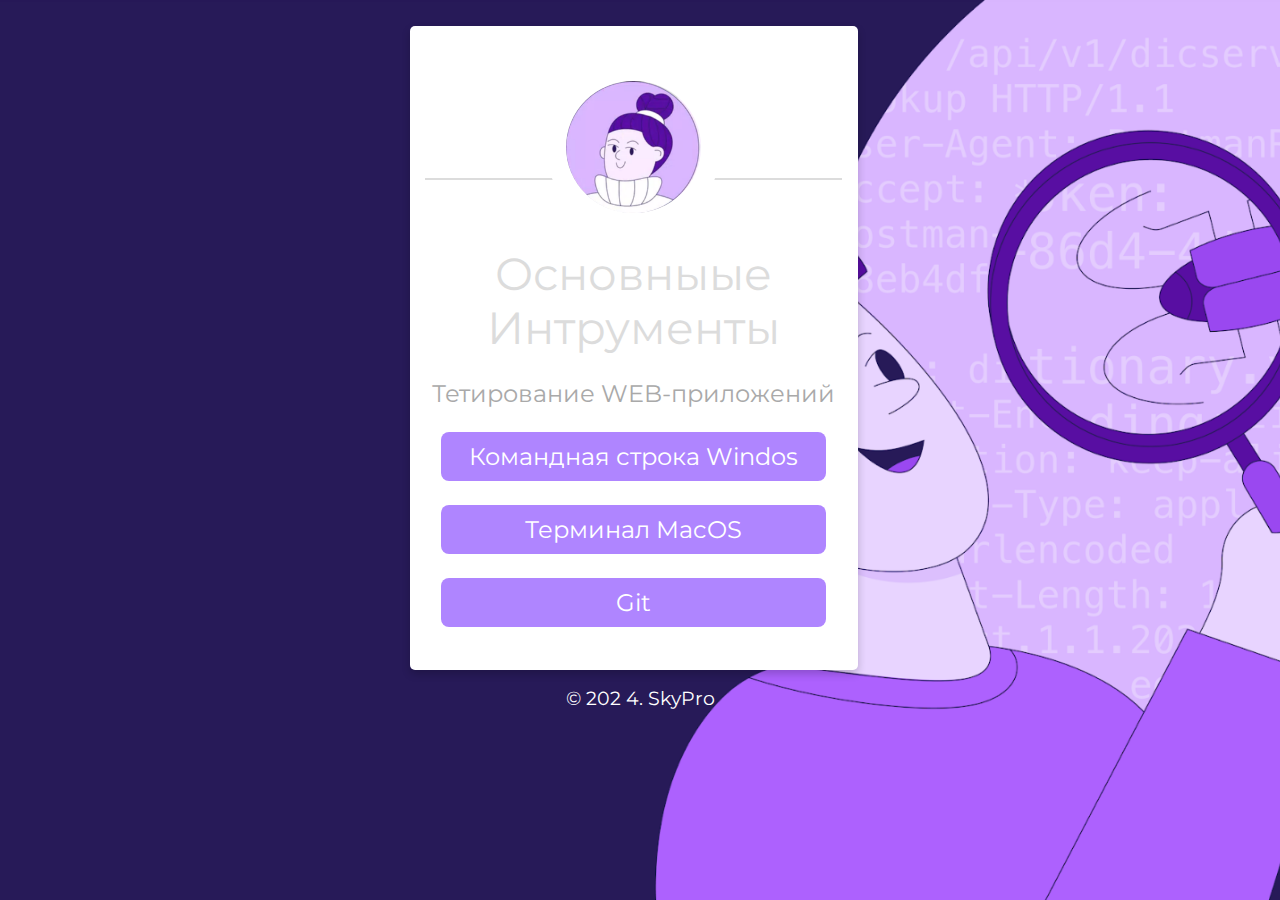
==== index.html @ 1f59c602 "Second commit" ====
<!DOCTYPE html>
<html>
   <head>
      <title>Portal for QA</title>
      <link rel="stylesheet" type="text/css" href="css/style.css">
      <link rel="stylesheet" type="text/css" href="css/font-awesome.css">
      <link rel="shortcut icon" href="img/fav.ico" type="image/x-icon">
      <link href="https://fonts.googleapis.com/css?family=Montserrat:700" rel="stylesheet">
      <meta charset="utf-8">
      <meta name="viewport" content="width=device-width, initial-scale=1">
   </head>
   <body>
      <!--Card-->
      <div class="card animated fadeIn">
         <center><img class="center animated rollIn" src="img/ava.png" alt="avatar"></center>
         <hr>
         <div class="name">
            Основныые Интрументы
         </div>
         <p class="subtitle">Тетирование WEB-приложений</p>
         </p>
         <p class="location" align="center">
            <a href="html/cmd.html">Командная строка Windos</a>
         </p>
         <p class="location" align="center">
            <a href="html/mac.html">Терминал MacOS</a>
         </p>
          <p class="location" align="center">
            <a href="html/git.html">Git</a>
         </p>
         <p> <br>
         </p>
      </div>
      <!--footer-->
      <footer class="animated fadeIn">
         &copy; 202 4. SkyPro
      </footer>
   </body>
</html>
---- css/style.css ----
* {
	font-family: 'Montserrat', sans-serif;
}

body {
	width: 100%;
	margin: 0px;
	background-image: url(../img/bg.jpg);
	background-repeat: repeat-y no-repeat;
	background-size: cover;
	background-position: center;
	background-attachment: fixed;
}

.icons>a {
	text-decoration: none;
	color: darkgray;
}

.location>a {
	text-decoration: none;
	color: white;
}

.location:hover {
	box-shadow: 0 8px 16px 0 rgba(0, 0, 0, 0.2);
}


/*---------- Responsive Grid ---------------*/

@media screen and (min-width: 1001px) {
	.card {
		margin-left: 32%;
		margin-top: 2%;
		padding: 0px;
		background-color: white;
		box-shadow: 0 4px 8px 0 rgba(0, 0, 0, 0.2);
		transition: 0.3s;
		width: 35%;
		border-radius: 5px;
	}
	.card:hover {
		box-shadow: 0 8px 16px 0 rgba(0, 0, 0, 1);
	}
	img {
		border: 20px solid white;
		border-radius: 50%;
		margin-top: 8%;
		margin-bottom: -15% !important;
		width: 30%;
	}
	.name {
		text-align: center;
		font-size: 2.8em;
		color: gainsboro;
		margin-top: 15%;
		margin-bottom: auto;
		text-transform: capitalize;
	}
	hr {
		width: 93%;
		height: 2px;
		background-color: gainsboro;
		border: 0px;
	}
	.subtitle {
		text-align: center;
		font-size: 1.5em;
		color: darkgray;
	}
	.icons {
		font-size: 18px;
		text-align: center;
		margin-right: 0px;
		margin-left: 0px;
		color: darkgray;
		margin-bottom: 40px;
	}
	.location {
		text-align: center;
		color: white;
		font-size: 1.5em;
		display: block;
		background-color: rgba(175,133,255,1);
		padding: 10px;
		margin-left: 7%;
		margin-right: 7%;
		border-radius: 8px;
	}
}

@media (min-width: 100px) and (max-width: 728px) and (orientation:portrait) {
	body {
		width: 100%;
		margin: 0px;
		background: url(../img/bg.jpg) fixed no;
		overflow-x: hidden;
	}
	hr {
		width: 93%;
		height: 2px;
		background-color: gainsboro;
		border: 0px;
	}
	.card {
		margin-top: 10%;
		margin-left: 2%;
		margin-right: 0px;
		background-color: white;
		box-shadow: 0 4px 8px 0 rgba(0, 0, 0, 0.2);
		transition: 0.3s;
		width: 95%;
		border-radius: 5px;
	}
	.card:hover {
		box-shadow: 0 8px 16px 0 rgba(0, 0, 0, 1);
	}
	img {
		border: 15px solid white;
		margin-bottom: -20% !important;
		border-radius: 50%;
		width: 33%;
	}
	.name {
		padding-right: 4px;
		padding-left: 4px;
		text-align: center;
		font-size: 2.5em;
		color: gainsboro;
		margin-top: 16%;
		margin-bottom: auto;
		text-transform: capitalize;
	}
	.subtitle {
		text-align: center;
		font-size: 1.2em;
		color: darkgray;
	}
	.icons {
		font-size: 11px;
		text-align: center;
		margin-right: 0px;
		margin-left: 0px;
		color: darkgray;
		margin-bottom: 40px;
	}
	.location {
		text-align: center;
		color: white;
		font-size: 0.8em;
		display: block;
		background-color: rgba(175,133,255,1);
		padding: 10px;
		margin-left: 7%;
		margin-right: 7%;
		border-radius: 8px;
	}
}

@media (min-width: 100px) and (max-width: 728px) and (orientation:landscape) {
	body {
		width: 100%;
		margin: 0px;
		background: url(../img/bg.jpg) fixed no;
		overflow-x: hidden;
	}
	hr {
		width: 93%;
		height: 2px;
		background-color: gainsboro;
		border: 0px;
	}
	.card {
		margin-top: 6%;
		margin-left: 9%;
		margin-right: 0px;
		background-color: white;
		box-shadow: 0 4px 8px 0 rgba(0, 0, 0, 0.2);
		transition: 0.3s;
		width: 80%;
		border-radius: 5px;
	}
	.card:hover {
		box-shadow: 0 8px 16px 0 rgba(0, 0, 0, 1);
	}
	img {
		border: 15px solid white;
		margin-bottom: -15% !important;
		border-radius: 50%;
		width: 25%;
	}
	.name {
		padding-right: 4px;
		padding-left: 4px;
		text-align: center;
		font-size: 2.8em;
		color: gainsboro;
		margin-top: 16%;
		margin-bottom: auto;
		text-transform: capitalize;
	}
	.subtitle {
		text-align: center;
		font-size: 1.9em;
		color: darkgray;
	}
	.icons {
		font-size: 18px;
		text-align: center;
		margin-right: 0px;
		margin-left: 0px;
		color: darkgray;
		margin-bottom: 40px;
	}
	.location {
		text-align: center;
		color: white;
		font-size: 1.5em;
		display: block;
		background-color: rgba(175,133,255,1);
		padding: 10px;
		margin-left: 7%;
		margin-right: 7%;
		border-radius: 8px;
	}
}

@media only screen and (min-width: 728px) and (max-width: 1000px) {
	body {
		width: 100%;
		margin: 0px;
		background: url(../img/bg.jpg) fixed no;
		overflow-x: hidden;
	}
	hr {
		width: 93%;
		height: 2px;
		background-color: gainsboro;
		border: 0px;
	}
	.card {
		margin-top: 4%;
		margin-left: 13%;
		align-content: center;
		background-color: white;
		box-shadow: 0 4px 8px 0 rgba(0, 0, 0, 0.2);
		transition: 0.3s;
		width: 75%;
		border-radius: 5px;
	}
	.card:hover {
		box-shadow: 0 8px 16px 0 rgba(0, 0, 0, 1);
	}
	img {
		border: 15px solid white;
		margin-bottom: -18% !important;
		border-radius: 50%;
		width: 30%;
	}
	.name {
		text-align: center;
		font-size: 2.5em;
		color: gainsboro;
		margin-top: 16%;
		margin-bottom: auto;
		text-transform: capitalize;
	}
	.subtitle {
		text-align: center;
		font-size: 2em;
		color: darkgray;
	}
	.icons {
		font-size: 15px;
		text-align: center;
		margin-right: 0px;
		margin-left: 0px;
		color: darkgray;
		margin-bottom: 40px;
	}
	.location {
		text-align: center;
		color: white;
		font-size: 1.8em;
		display: block;
		background-color: rgba(175,133,255,1);
		padding: 10px;
		margin-left: 7%;
		margin-right: 7%;
		border-radius: 8px;
	}
}


/*---------- Responsive Grid Ends ---------------*/
footer {
	text-align: center;
	color: white;
	font-size: 1.2em
}
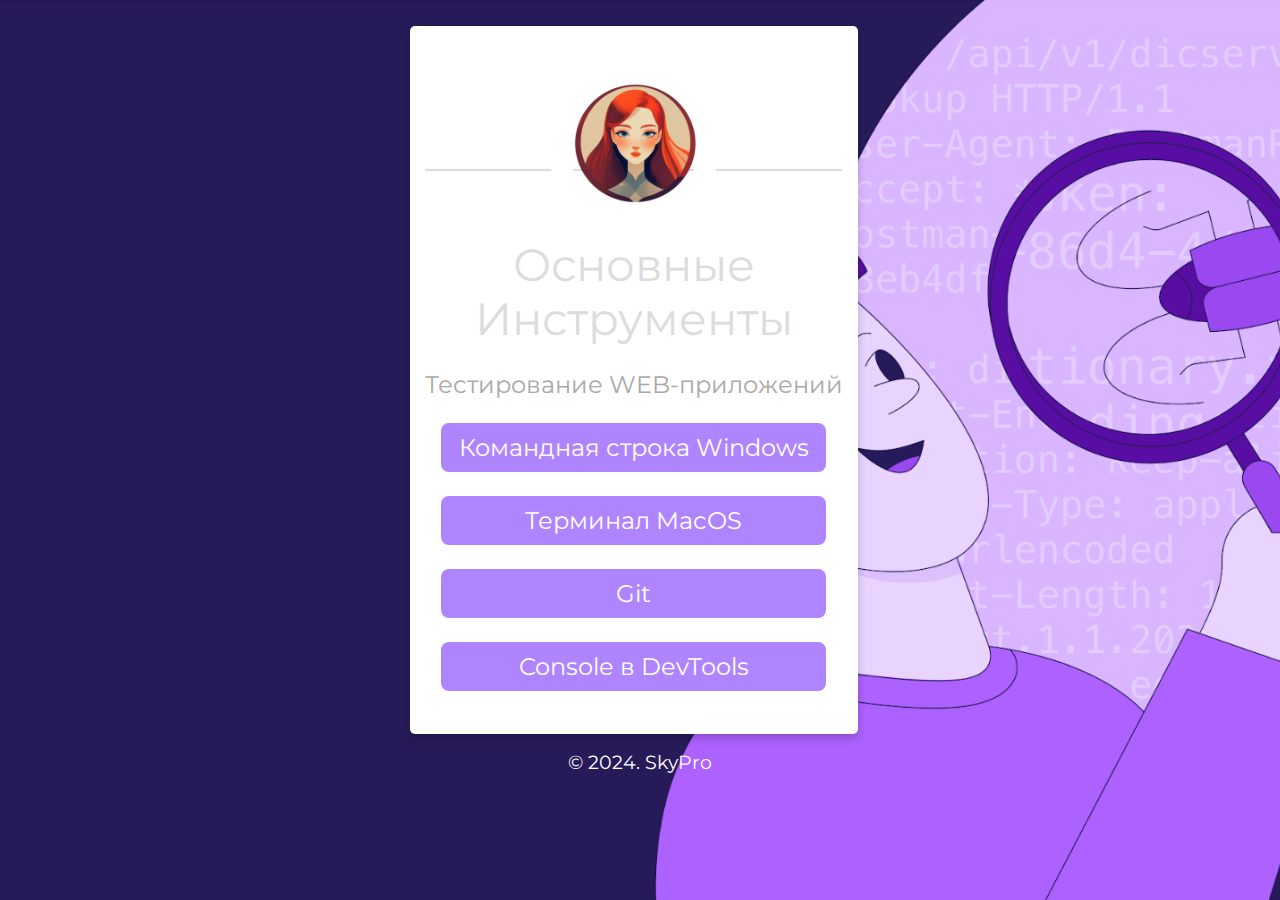
==== commit 50f6cc9e: "fourth commit" ====
--- a/index.html
+++ b/index.html
@@ -1,10 +1,10 @@
 <!DOCTYPE html>
 <html>
    <head>
-      <title>Portal for QA</title>
+      <title>Портал для тестировщика</title>
       <link rel="stylesheet" type="text/css" href="css/style.css">
       <link rel="stylesheet" type="text/css" href="css/font-awesome.css">
-      <link rel="shortcut icon" href="img/fav.ico" type="image/x-icon">
+      <link rel="shortcut icon" href="img/favicon.png" type="image/png">
       <link href="https://fonts.googleapis.com/css?family=Montserrat:700" rel="stylesheet">
       <meta charset="utf-8">
       <meta name="viewport" content="width=device-width, initial-scale=1">
@@ -12,15 +12,15 @@
    <body>
       <!--Card-->
       <div class="card animated fadeIn">
-         <center><img class="center animated rollIn" src="img/ava.png" alt="avatar"></center>
+         <center><img class="center animated rollIn" src="img/аватар.png" alt="avatar"></center>
          <hr>
          <div class="name">
-            Основныые Интрументы
+            Основные Инструменты
          </div>
-         <p class="subtitle">Тетирование WEB-приложений</p>
+         <p class="subtitle">Тестирование WEB-приложений</p>
          </p>
          <p class="location" align="center">
-            <a href="html/cmd.html">Командная строка Windos</a>
+            <a href="html/cmd.html">Командная строка Windows</a>
          </p>
          <p class="location" align="center">
             <a href="html/mac.html">Терминал MacOS</a>
@@ -28,12 +28,15 @@
           <p class="location" align="center">
             <a href="html/git.html">Git</a>
          </p>
+         <p class="location" align="center">
+            <a href="html/console.html">Console в DevTools</a>
+         </p>
          <p> <br>
          </p>
       </div>
       <!--footer-->
       <footer class="animated fadeIn">
-         &copy; 202 4. SkyPro
+         &copy; 2024. SkyPro
       </footer>
    </body>
 </html>
--- a/css/style.css
+++ b/css/style.css
@@ -1,301 +1,299 @@
 * {
-	font-family: 'Montserrat', sans-serif;
+  font-family: "Montserrat", sans-serif;
 }
 
 body {
-	width: 100%;
-	margin: 0px;
-	background-image: url(../img/bg.jpg);
-	background-repeat: repeat-y no-repeat;
-	background-size: cover;
-	background-position: center;
-	background-attachment: fixed;
-}
-
-.icons>a {
-	text-decoration: none;
-	color: darkgray;
-}
-
-.location>a {
-	text-decoration: none;
-	color: white;
+  width: 100%;
+  margin: 0px;
+  background-image: url(../img/bg.jpg);
+  background-repeat: repeat-y no-repeat;
+  background-size: cover;
+  background-position: center;
+  background-attachment: fixed;
+}
+
+.icons > a {
+  text-decoration: none;
+  color: darkgray;
+}
+
+.location > a {
+  text-decoration: none;
+  color: white;
 }
 
 .location:hover {
-	box-shadow: 0 8px 16px 0 rgba(0, 0, 0, 0.2);
-}
-
+  box-shadow: 0 8px 16px 0 rgba(0, 0, 0, 0.2);
+}
 
 /*---------- Responsive Grid ---------------*/
 
 @media screen and (min-width: 1001px) {
-	.card {
-		margin-left: 32%;
-		margin-top: 2%;
-		padding: 0px;
-		background-color: white;
-		box-shadow: 0 4px 8px 0 rgba(0, 0, 0, 0.2);
-		transition: 0.3s;
-		width: 35%;
-		border-radius: 5px;
-	}
-	.card:hover {
-		box-shadow: 0 8px 16px 0 rgba(0, 0, 0, 1);
-	}
-	img {
-		border: 20px solid white;
-		border-radius: 50%;
-		margin-top: 8%;
-		margin-bottom: -15% !important;
-		width: 30%;
-	}
-	.name {
-		text-align: center;
-		font-size: 2.8em;
-		color: gainsboro;
-		margin-top: 15%;
-		margin-bottom: auto;
-		text-transform: capitalize;
-	}
-	hr {
-		width: 93%;
-		height: 2px;
-		background-color: gainsboro;
-		border: 0px;
-	}
-	.subtitle {
-		text-align: center;
-		font-size: 1.5em;
-		color: darkgray;
-	}
-	.icons {
-		font-size: 18px;
-		text-align: center;
-		margin-right: 0px;
-		margin-left: 0px;
-		color: darkgray;
-		margin-bottom: 40px;
-	}
-	.location {
-		text-align: center;
-		color: white;
-		font-size: 1.5em;
-		display: block;
-		background-color: rgba(175,133,255,1);
-		padding: 10px;
-		margin-left: 7%;
-		margin-right: 7%;
-		border-radius: 8px;
-	}
-}
-
-@media (min-width: 100px) and (max-width: 728px) and (orientation:portrait) {
-	body {
-		width: 100%;
-		margin: 0px;
-		background: url(../img/bg.jpg) fixed no;
-		overflow-x: hidden;
-	}
-	hr {
-		width: 93%;
-		height: 2px;
-		background-color: gainsboro;
-		border: 0px;
-	}
-	.card {
-		margin-top: 10%;
-		margin-left: 2%;
-		margin-right: 0px;
-		background-color: white;
-		box-shadow: 0 4px 8px 0 rgba(0, 0, 0, 0.2);
-		transition: 0.3s;
-		width: 95%;
-		border-radius: 5px;
-	}
-	.card:hover {
-		box-shadow: 0 8px 16px 0 rgba(0, 0, 0, 1);
-	}
-	img {
-		border: 15px solid white;
-		margin-bottom: -20% !important;
-		border-radius: 50%;
-		width: 33%;
-	}
-	.name {
-		padding-right: 4px;
-		padding-left: 4px;
-		text-align: center;
-		font-size: 2.5em;
-		color: gainsboro;
-		margin-top: 16%;
-		margin-bottom: auto;
-		text-transform: capitalize;
-	}
-	.subtitle {
-		text-align: center;
-		font-size: 1.2em;
-		color: darkgray;
-	}
-	.icons {
-		font-size: 11px;
-		text-align: center;
-		margin-right: 0px;
-		margin-left: 0px;
-		color: darkgray;
-		margin-bottom: 40px;
-	}
-	.location {
-		text-align: center;
-		color: white;
-		font-size: 0.8em;
-		display: block;
-		background-color: rgba(175,133,255,1);
-		padding: 10px;
-		margin-left: 7%;
-		margin-right: 7%;
-		border-radius: 8px;
-	}
-}
-
-@media (min-width: 100px) and (max-width: 728px) and (orientation:landscape) {
-	body {
-		width: 100%;
-		margin: 0px;
-		background: url(../img/bg.jpg) fixed no;
-		overflow-x: hidden;
-	}
-	hr {
-		width: 93%;
-		height: 2px;
-		background-color: gainsboro;
-		border: 0px;
-	}
-	.card {
-		margin-top: 6%;
-		margin-left: 9%;
-		margin-right: 0px;
-		background-color: white;
-		box-shadow: 0 4px 8px 0 rgba(0, 0, 0, 0.2);
-		transition: 0.3s;
-		width: 80%;
-		border-radius: 5px;
-	}
-	.card:hover {
-		box-shadow: 0 8px 16px 0 rgba(0, 0, 0, 1);
-	}
-	img {
-		border: 15px solid white;
-		margin-bottom: -15% !important;
-		border-radius: 50%;
-		width: 25%;
-	}
-	.name {
-		padding-right: 4px;
-		padding-left: 4px;
-		text-align: center;
-		font-size: 2.8em;
-		color: gainsboro;
-		margin-top: 16%;
-		margin-bottom: auto;
-		text-transform: capitalize;
-	}
-	.subtitle {
-		text-align: center;
-		font-size: 1.9em;
-		color: darkgray;
-	}
-	.icons {
-		font-size: 18px;
-		text-align: center;
-		margin-right: 0px;
-		margin-left: 0px;
-		color: darkgray;
-		margin-bottom: 40px;
-	}
-	.location {
-		text-align: center;
-		color: white;
-		font-size: 1.5em;
-		display: block;
-		background-color: rgba(175,133,255,1);
-		padding: 10px;
-		margin-left: 7%;
-		margin-right: 7%;
-		border-radius: 8px;
-	}
+  .card {
+    margin-left: 32%;
+    margin-top: 2%;
+    padding: 0px;
+    background-color: white;
+    box-shadow: 0 4px 8px 0 rgba(0, 0, 0, 0.2);
+    transition: 0.3s;
+    width: 35%;
+    border-radius: 5px;
+  }
+  .card:hover {
+    box-shadow: 0 8px 16px 0 rgba(0, 0, 0, 1);
+  }
+  img {
+    border: 20px solid white;
+    border-radius: 50%;
+    margin-top: 8%;
+    margin-bottom: -15% !important;
+    width: 30%;
+  }
+  .name {
+    text-align: center;
+    font-size: 2.8em;
+    color: gainsboro;
+    margin-top: 15%;
+    margin-bottom: auto;
+    text-transform: capitalize;
+  }
+  hr {
+    width: 93%;
+    height: 2px;
+    background-color: gainsboro;
+    border: 0px;
+  }
+  .subtitle {
+    text-align: center;
+    font-size: 1.5em;
+    color: darkgray;
+  }
+  .icons {
+    font-size: 18px;
+    text-align: center;
+    margin-right: 0px;
+    margin-left: 0px;
+    color: darkgray;
+    margin-bottom: 40px;
+  }
+  .location {
+    text-align: center;
+    color: white;
+    font-size: 1.5em;
+    display: block;
+    background-color: rgba(175, 133, 255, 1);
+    padding: 10px;
+    margin-left: 7%;
+    margin-right: 7%;
+    border-radius: 8px;
+  }
+}
+
+@media (min-width: 100px) and (max-width: 728px) and (orientation: portrait) {
+  body {
+    width: 100%;
+    margin: 0px;
+    background: url(../img/bg.jpg) fixed no;
+    overflow-x: hidden;
+  }
+  hr {
+    width: 93%;
+    height: 2px;
+    background-color: gainsboro;
+    border: 0px;
+  }
+  .card {
+    margin-top: 10%;
+    margin-left: 2%;
+    margin-right: 0px;
+    background-color: white;
+    box-shadow: 0 4px 8px 0 rgba(0, 0, 0, 0.2);
+    transition: 0.3s;
+    width: 95%;
+    border-radius: 5px;
+  }
+  .card:hover {
+    box-shadow: 0 8px 16px 0 rgba(0, 0, 0, 1);
+  }
+  img {
+    border: 15px solid white;
+    margin-bottom: -20% !important;
+    border-radius: 50%;
+    width: 33%;
+  }
+  .name {
+    padding-right: 4px;
+    padding-left: 4px;
+    text-align: center;
+    font-size: 2.5em;
+    color: gainsboro;
+    margin-top: 16%;
+    margin-bottom: auto;
+    text-transform: capitalize;
+  }
+  .subtitle {
+    text-align: center;
+    font-size: 1.2em;
+    color: darkgray;
+  }
+  .icons {
+    font-size: 11px;
+    text-align: center;
+    margin-right: 0px;
+    margin-left: 0px;
+    color: darkgray;
+    margin-bottom: 40px;
+  }
+  .location {
+    text-align: center;
+    color: white;
+    font-size: 0.8em;
+    display: block;
+    background-color: rgba(175, 133, 255, 1);
+    padding: 10px;
+    margin-left: 7%;
+    margin-right: 7%;
+    border-radius: 8px;
+  }
+}
+
+@media (min-width: 100px) and (max-width: 728px) and (orientation: landscape) {
+  body {
+    width: 100%;
+    margin: 0px;
+    background: url(../img/bg.jpg) fixed no;
+    overflow-x: hidden;
+  }
+  hr {
+    width: 93%;
+    height: 2px;
+    background-color: gainsboro;
+    border: 0px;
+  }
+  .card {
+    margin-top: 6%;
+    margin-left: 9%;
+    margin-right: 0px;
+    background-color: white;
+    box-shadow: 0 4px 8px 0 rgba(0, 0, 0, 0.2);
+    transition: 0.3s;
+    width: 80%;
+    border-radius: 5px;
+  }
+  .card:hover {
+    box-shadow: 0 8px 16px 0 rgba(0, 0, 0, 1);
+  }
+  img {
+    border: 15px solid white;
+    margin-bottom: -15% !important;
+    border-radius: 50%;
+    width: 25%;
+  }
+  .name {
+    padding-right: 4px;
+    padding-left: 4px;
+    text-align: center;
+    font-size: 2.8em;
+    color: gainsboro;
+    margin-top: 16%;
+    margin-bottom: auto;
+    text-transform: capitalize;
+  }
+  .subtitle {
+    text-align: center;
+    font-size: 1.9em;
+    color: darkgray;
+  }
+  .icons {
+    font-size: 18px;
+    text-align: center;
+    margin-right: 0px;
+    margin-left: 0px;
+    color: darkgray;
+    margin-bottom: 40px;
+  }
+  .location {
+    text-align: center;
+    color: white;
+    font-size: 1.5em;
+    display: block;
+    background-color: rgba(175, 133, 255, 1);
+    padding: 10px;
+    margin-left: 7%;
+    margin-right: 7%;
+    border-radius: 8px;
+  }
 }
 
 @media only screen and (min-width: 728px) and (max-width: 1000px) {
-	body {
-		width: 100%;
-		margin: 0px;
-		background: url(../img/bg.jpg) fixed no;
-		overflow-x: hidden;
-	}
-	hr {
-		width: 93%;
-		height: 2px;
-		background-color: gainsboro;
-		border: 0px;
-	}
-	.card {
-		margin-top: 4%;
-		margin-left: 13%;
-		align-content: center;
-		background-color: white;
-		box-shadow: 0 4px 8px 0 rgba(0, 0, 0, 0.2);
-		transition: 0.3s;
-		width: 75%;
-		border-radius: 5px;
-	}
-	.card:hover {
-		box-shadow: 0 8px 16px 0 rgba(0, 0, 0, 1);
-	}
-	img {
-		border: 15px solid white;
-		margin-bottom: -18% !important;
-		border-radius: 50%;
-		width: 30%;
-	}
-	.name {
-		text-align: center;
-		font-size: 2.5em;
-		color: gainsboro;
-		margin-top: 16%;
-		margin-bottom: auto;
-		text-transform: capitalize;
-	}
-	.subtitle {
-		text-align: center;
-		font-size: 2em;
-		color: darkgray;
-	}
-	.icons {
-		font-size: 15px;
-		text-align: center;
-		margin-right: 0px;
-		margin-left: 0px;
-		color: darkgray;
-		margin-bottom: 40px;
-	}
-	.location {
-		text-align: center;
-		color: white;
-		font-size: 1.8em;
-		display: block;
-		background-color: rgba(175,133,255,1);
-		padding: 10px;
-		margin-left: 7%;
-		margin-right: 7%;
-		border-radius: 8px;
-	}
-}
-
+  body {
+    width: 100%;
+    margin: 0px;
+    background: url(../img/bg.jpg) fixed no;
+    overflow-x: hidden;
+  }
+  hr {
+    width: 93%;
+    height: 2px;
+    background-color: gainsboro;
+    border: 0px;
+  }
+  .card {
+    margin-top: 4%;
+    margin-left: 13%;
+    align-content: center;
+    background-color: white;
+    box-shadow: 0 4px 8px 0 rgba(0, 0, 0, 0.2);
+    transition: 0.3s;
+    width: 75%;
+    border-radius: 5px;
+  }
+  .card:hover {
+    box-shadow: 0 8px 16px 0 rgba(0, 0, 0, 1);
+  }
+  img {
+    border: 15px solid white;
+    margin-bottom: -18% !important;
+    border-radius: 50%;
+    width: 30%;
+  }
+  .name {
+    text-align: center;
+    font-size: 2.5em;
+    color: gainsboro;
+    margin-top: 16%;
+    margin-bottom: auto;
+    text-transform: capitalize;
+  }
+  .subtitle {
+    text-align: center;
+    font-size: 2em;
+    color: darkgray;
+  }
+  .icons {
+    font-size: 15px;
+    text-align: center;
+    margin-right: 0px;
+    margin-left: 0px;
+    color: darkgray;
+    margin-bottom: 40px;
+  }
+  .location {
+    text-align: center;
+    color: white;
+    font-size: 1.8em;
+    display: block;
+    background-color: rgba(175, 133, 255, 1);
+    padding: 10px;
+    margin-left: 7%;
+    margin-right: 7%;
+    border-radius: 8px;
+  }
+}
 
 /*---------- Responsive Grid Ends ---------------*/
 footer {
-	text-align: center;
-	color: white;
-	font-size: 1.2em
-}
+  text-align: center;
+  color: white;
+  font-size: 1.2em;
+}
